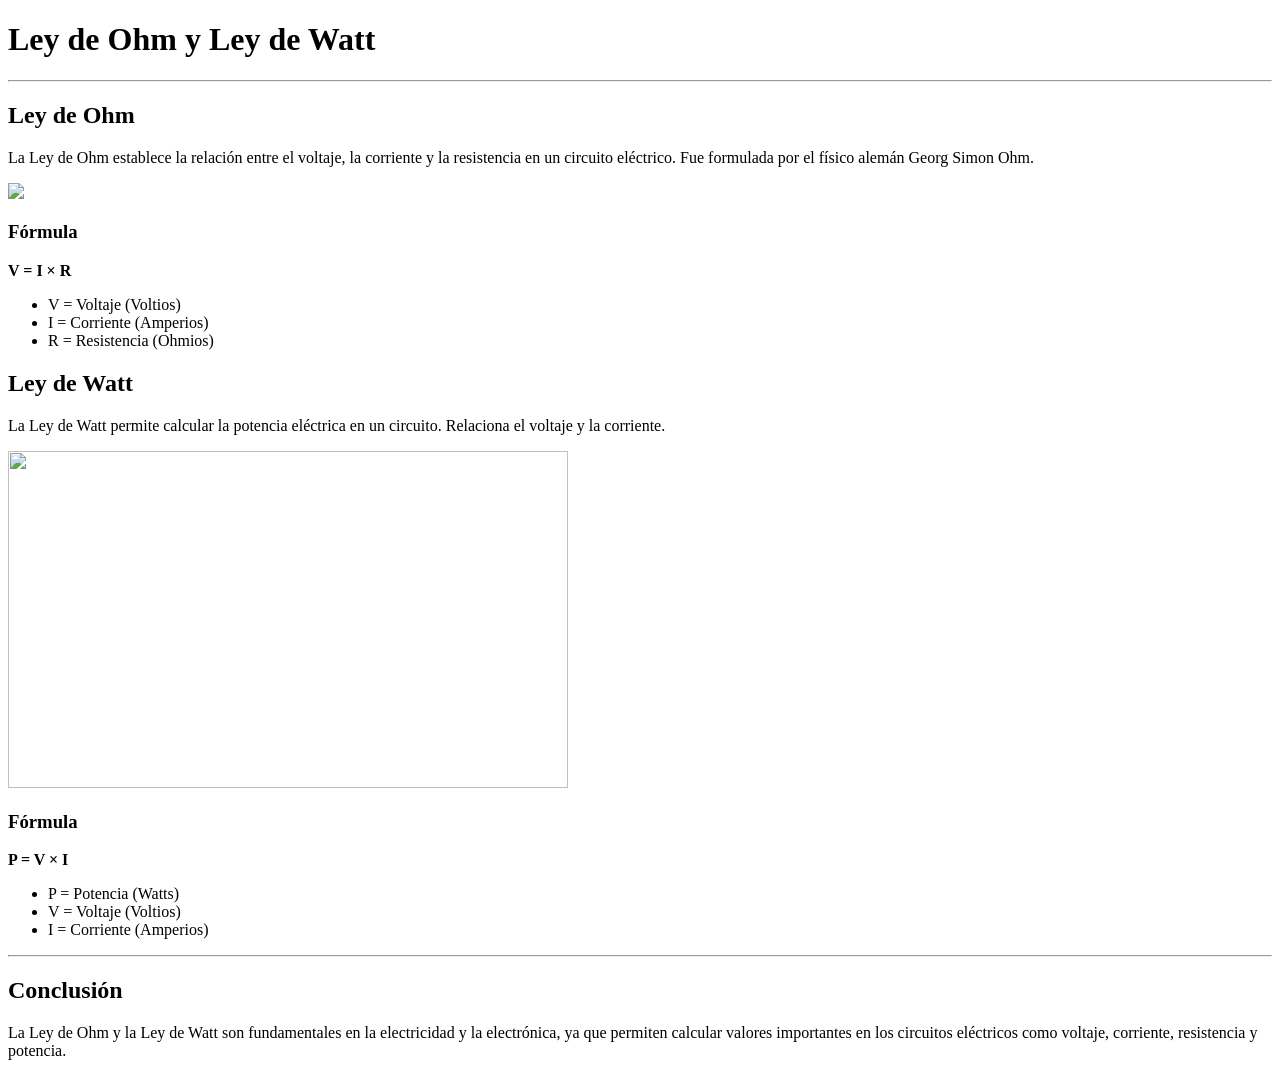
==== index.html @ fd138c72 "Add files via upload" ====
<!DOCTYPE html>
<html>
<head>
    <title>Ley de Ohm y Ley de Watt</title>
</head>

<body>

<h1>Ley de Ohm y Ley de Watt</h1>

<hr>

<h2>Ley de Ohm</h2>

<p>
La Ley de Ohm establece la relación entre el voltaje, la corriente y la resistencia en un circuito eléctrico.
Fue formulada por el físico alemán Georg Simon Ohm.
</p>
<img src="https://cdn.todamateria.com/imagenes/ley-de-ohm1-0-cke-edited-1.jpg"/>

<h3>Fórmula</h3>

<p><b>V = I × R</b></p>

<ul>
<li>V = Voltaje (Voltios)</li>
<li>I = Corriente (Amperios)</li>
<li>R = Resistencia (Ohmios)</li>
</ul>

<h2>Ley de Watt</h2>

<p>
La Ley de Watt permite calcular la potencia eléctrica en un circuito.
Relaciona el voltaje y la corriente.
</p>
<img src="https://blogger.googleusercontent.com/img/b/R29vZ2xl/AVvXsEhZmu781jUk_kpezfYcO8f7zc0z_VkYqo4PltQOSTGy09qAATiJNujnIxP65PoQhNNEwDEzooeZ_PLReFMlSCIuc3LklsLpJYX_FGrRhop51YITPsYHyAGb2cELGZ9OHNx0dkvzn3ZKQipt/s1600/2.png" width="560" height="337"/>


<h3>Fórmula</h3>

<p><b>P = V × I</b></p>

<ul>
<li>P = Potencia (Watts)</li>
<li>V = Voltaje (Voltios)</li>
<li>I = Corriente (Amperios)</li>
</ul>

<hr>

<h2>Conclusión</h2>

<p>
La Ley de Ohm y la Ley de Watt son fundamentales en la electricidad y la electrónica,
ya que permiten calcular valores importantes en los circuitos eléctricos como voltaje,
corriente, resistencia y potencia.
</p>

</body>
</html>
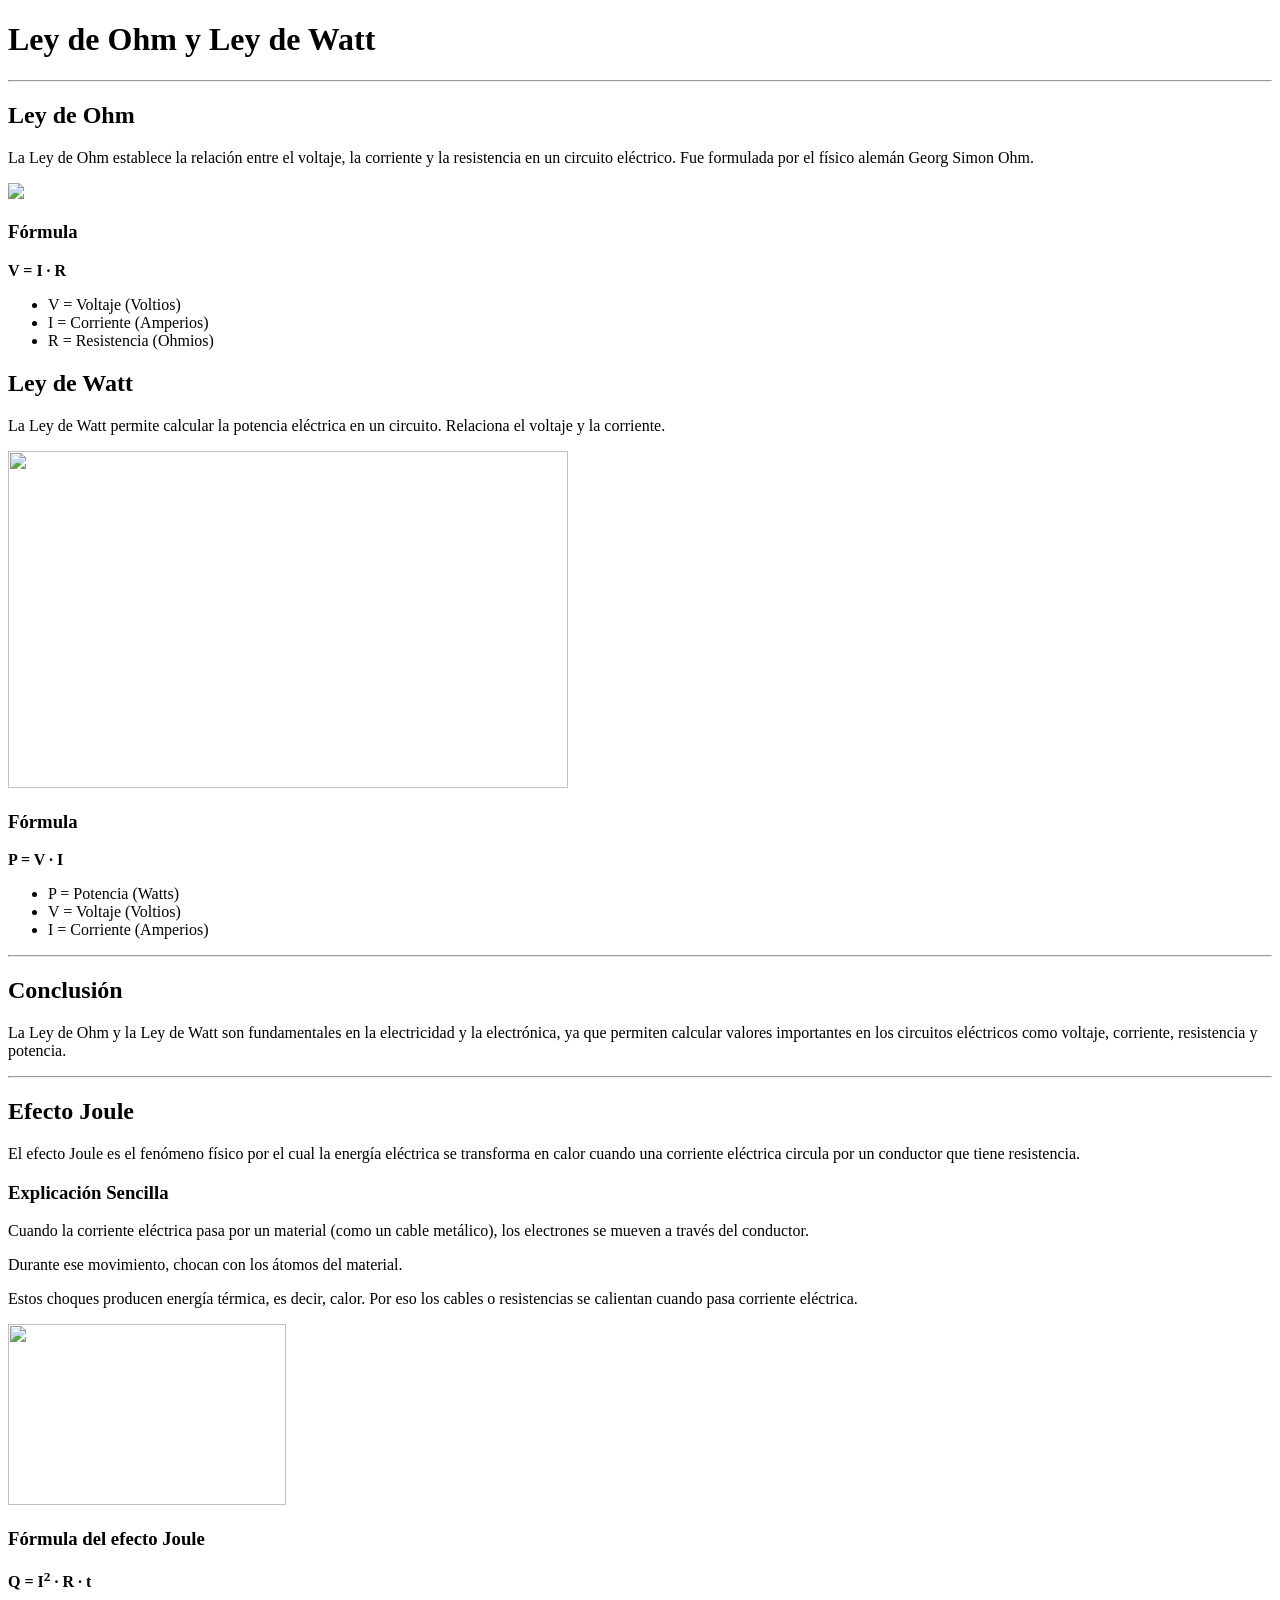
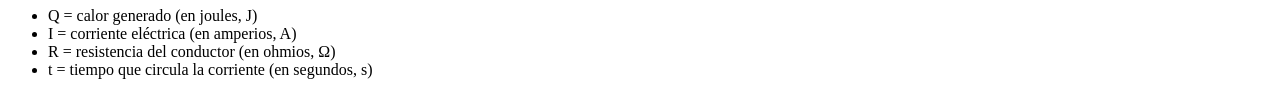
==== commit f6af20c9: "Add files via upload" ====
--- a/index.html
+++ b/index.html
@@ -20,7 +20,7 @@
 
 <h3>Fórmula</h3>
 
-<p><b>V = I × R</b></p>
+<p><b>V = I &middot; R</b></p>
 
 <ul>
 <li>V = Voltaje (Voltios)</li>
@@ -39,7 +39,7 @@
 
 <h3>Fórmula</h3>
 
-<p><b>P = V × I</b></p>
+<p><b>P = V &middot; I</b></p>
 
 <ul>
 <li>P = Potencia (Watts)</li>
@@ -57,5 +57,34 @@
 corriente, resistencia y potencia.
 </p>
 
+<hr>
+
+<h2>Efecto Joule</h2>
+
+<p> El efecto Joule es el fenómeno físico por el cual la energía eléctrica se transforma en calor cuando una corriente eléctrica circula por un conductor que tiene resistencia.</p>
+
+<h3>Explicación Sencilla</h3>
+<p>
+Cuando la corriente eléctrica pasa por un material (como un cable metálico), los electrones se mueven a través del conductor.</p> 
+<p>Durante ese movimiento, chocan con los átomos del material.
+</p>
+Estos choques producen energía térmica, es decir, calor.
+Por eso los cables o resistencias se calientan cuando pasa corriente eléctrica.</p>
+
+<img src="https://encrypted-tbn0.gstatic.com/images?q=tbn:ANd9GcSfxPcgNoVcotPucNcEzG-rWOh5TTk_eIrDMg&s" width="278" height="181">
+
+<h3>Fórmula del efecto Joule</h3>
+
+<p><b>Q = I<sup>2</sup> &middot; R &middot; t </b></p>
+
+<ul>
+   
+<li>Q = calor generado (en joules, J)</li>
+<li>I = corriente eléctrica (en amperios, A)</li>
+<li>R = resistencia del conductor (en ohmios, Ω)</li>
+<li>t = tiempo que circula la corriente (en segundos, s)</li>
+</ul>
+
+
 </body>
 </html>
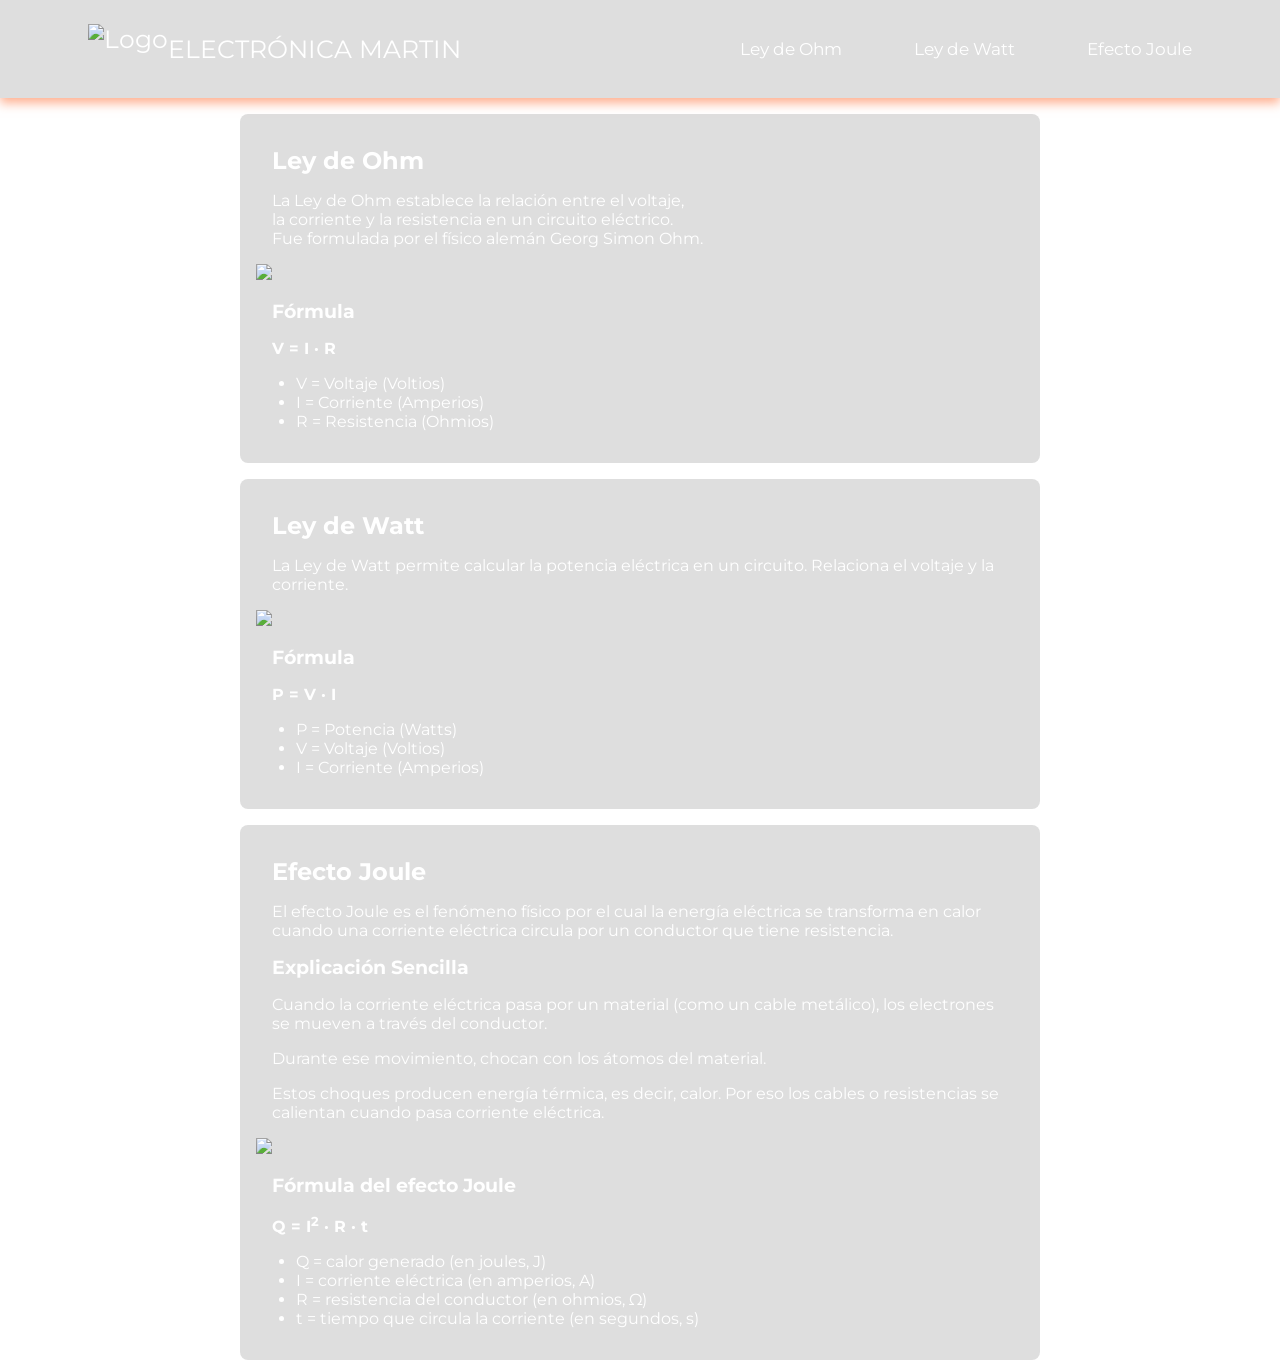
==== commit 69afea3a: "Add files via upload" ====
--- a/index.html
+++ b/index.html
@@ -1,90 +1,101 @@
 <!DOCTYPE html>
-<html>
+<html lang="en">
 <head>
-    <title>Ley de Ohm y Ley de Watt</title>
+    <meta charset="UTF-8">
+    <meta name="viewport" content="width=device-width, initial-scale=1.0">
+    <link rel="preconnect" href="https://fonts.googleapis.com">
+    <link rel="preconnect" href="https://fonts.gstatic.com" crossorigin>
+    <link href="https://fonts.googleapis.com/css2?family=Montserrat:ital,wght@0,100..900;1,100..900&display=swap" rel="stylesheet">
+    <link rel="stylesheet" href="style.css">
+    <title>Martín Soler</title>
 </head>
 
 <body>
+   
+    <nav class="navbar">
+        <div class="logo">
+            <a href="https://jarudev.github.io/itcts4z/">
+            <img src="img/logo etitc.png" alt="Logo">ELECTRÓNICA MARTIN</a>
+        </div>
+        <input type="checkbox" id="menu-toggle">
+        <label for="menu-toggle" class="menu-icon">
+            <div class="line"></div>
+            <div class="line"></div>
+            <div class="line"></div>
+        </label>
 
-<h1>Ley de Ohm y Ley de Watt</h1>
+        <ul class="nav-links">
+            <li><a href="#ley-de-ohm">Ley de Ohm</a></li>
+            <li><a href="#ley-de-Watt">Ley de Watt</a></li>
+            <li><a href="#efecto-joule">Efecto Joule</a></li>
+        </ul>
+    </nav>
+    
+    <section class="container">
+        <article>
+            <h2 id="ley-de-ohm">Ley de Ohm</h2>
+            <p>La Ley de Ohm establece la relación entre el voltaje,<br>
+                la corriente y la resistencia en un circuito eléctrico. <br>
+            Fue formulada por el físico alemán Georg Simon Ohm.</p>
+            <img src="https://cdn.todamateria.com/imagenes/ley-de-ohm1-0-cke-edited-1.jpg" />
+            <h3>Fórmula</h3>
+            <p><b>V = I &middot; R</b></p>
+            <ul>
+            <li>V = Voltaje (Voltios)</li>
+            <li>I = Corriente (Amperios)</li>
+            <li>R = Resistencia (Ohmios)</li>
+            </ul>
+        </article>
 
-<hr>
-
-<h2>Ley de Ohm</h2>
-
-<p>
-La Ley de Ohm establece la relación entre el voltaje, la corriente y la resistencia en un circuito eléctrico.
-Fue formulada por el físico alemán Georg Simon Ohm.
-</p>
-<img src="https://cdn.todamateria.com/imagenes/ley-de-ohm1-0-cke-edited-1.jpg"/>
-
-<h3>Fórmula</h3>
-
-<p><b>V = I &middot; R</b></p>
-
-<ul>
-<li>V = Voltaje (Voltios)</li>
-<li>I = Corriente (Amperios)</li>
-<li>R = Resistencia (Ohmios)</li>
-</ul>
-
-<h2>Ley de Watt</h2>
-
-<p>
-La Ley de Watt permite calcular la potencia eléctrica en un circuito.
-Relaciona el voltaje y la corriente.
-</p>
-<img src="https://blogger.googleusercontent.com/img/b/R29vZ2xl/AVvXsEhZmu781jUk_kpezfYcO8f7zc0z_VkYqo4PltQOSTGy09qAATiJNujnIxP65PoQhNNEwDEzooeZ_PLReFMlSCIuc3LklsLpJYX_FGrRhop51YITPsYHyAGb2cELGZ9OHNx0dkvzn3ZKQipt/s1600/2.png" width="560" height="337"/>
+        <article>
+            <h2 id="ley-de-Watt">Ley de Watt</h2>
+            
+            <p>
+            La Ley de Watt permite calcular la potencia eléctrica en un circuito.
+            Relaciona el voltaje y la corriente.
+            </p>
+            <img src="img\2-Photoroom.png" width="560"/>
 
 
-<h3>Fórmula</h3>
+            <h3>Fórmula</h3>
 
-<p><b>P = V &middot; I</b></p>
+            <p><b>P = V &middot; I</b></p>
 
-<ul>
-<li>P = Potencia (Watts)</li>
-<li>V = Voltaje (Voltios)</li>
-<li>I = Corriente (Amperios)</li>
-</ul>
+            <ul>
+            <li>P = Potencia (Watts)</li>
+            <li>V = Voltaje (Voltios)</li>
+            <li>I = Corriente (Amperios)</li>
+            </ul>
+        </article>
 
-<hr>
+        <article>
+            <h2 id="efecto-joule">Efecto Joule</h2>
 
-<h2>Conclusión</h2>
+            <p> El efecto Joule es el fenómeno físico por el cual la energía eléctrica se transforma en calor cuando una corriente eléctrica circula por un conductor que tiene resistencia.</p>
 
-<p>
-La Ley de Ohm y la Ley de Watt son fundamentales en la electricidad y la electrónica,
-ya que permiten calcular valores importantes en los circuitos eléctricos como voltaje,
-corriente, resistencia y potencia.
-</p>
+            <h3>Explicación Sencilla</h3>
+            <p>
+            Cuando la corriente eléctrica pasa por un material (como un cable metálico), los electrones se mueven a través del conductor.</p> 
+            <p>Durante ese movimiento, chocan con los átomos del material.
+            </p>
+            <p>Estos choques producen energía térmica, es decir, calor.
+            Por eso los cables o resistencias se calientan cuando pasa corriente eléctrica.</p>
 
-<hr>
+            <img src="https://encrypted-tbn0.gstatic.com/images?q=tbn:ANd9GcSfxPcgNoVcotPucNcEzG-rWOh5TTk_eIrDMg&s" width="400" >
 
-<h2>Efecto Joule</h2>
+            <h3>Fórmula del efecto Joule</h3>
 
-<p> El efecto Joule es el fenómeno físico por el cual la energía eléctrica se transforma en calor cuando una corriente eléctrica circula por un conductor que tiene resistencia.</p>
+            <p><b>Q = I<sup>2</sup> &middot; R &middot; t </b></p>
 
-<h3>Explicación Sencilla</h3>
-<p>
-Cuando la corriente eléctrica pasa por un material (como un cable metálico), los electrones se mueven a través del conductor.</p> 
-<p>Durante ese movimiento, chocan con los átomos del material.
-</p>
-Estos choques producen energía térmica, es decir, calor.
-Por eso los cables o resistencias se calientan cuando pasa corriente eléctrica.</p>
-
-<img src="https://encrypted-tbn0.gstatic.com/images?q=tbn:ANd9GcSfxPcgNoVcotPucNcEzG-rWOh5TTk_eIrDMg&s" width="278" height="181">
-
-<h3>Fórmula del efecto Joule</h3>
-
-<p><b>Q = I<sup>2</sup> &middot; R &middot; t </b></p>
-
-<ul>
-   
-<li>Q = calor generado (en joules, J)</li>
-<li>I = corriente eléctrica (en amperios, A)</li>
-<li>R = resistencia del conductor (en ohmios, Ω)</li>
-<li>t = tiempo que circula la corriente (en segundos, s)</li>
-</ul>
-
-
+            <ul>
+            
+            <li>Q = calor generado (en joules, J)</li>
+            <li>I = corriente eléctrica (en amperios, A)</li>
+            <li>R = resistencia del conductor (en ohmios, Ω)</li>
+            <li>t = tiempo que circula la corriente (en segundos, s)</li>
+            </ul>
+        </article>
+    </section>
+    <footer></footer>
 </body>
 </html>
--- a/style.css
+++ b/style.css
@@ -0,0 +1,212 @@
+html {
+  font-family: "Montserrat", sans-serif;
+  scroll-behavior: smooth;
+}
+body {
+    margin: 0;
+    padding: 0;
+    background-image: url("img/fondo.png"); 
+    background-size: cover;             
+    background-position: center;     
+    backdrop-filter: blur(10px);
+    height: 100vh;
+    background-attachment: fixed;
+    
+}
+
+.navbar {
+    padding-top: 100px;
+    position:static;
+    display: flex;
+    justify-content: space-between;
+    align-items: center;
+    padding: 16px 64px;
+    border: 20px;
+    box-shadow: 0 5px 10px rgba(255, 95, 31, 0.5);
+    transition: all 0.3s ease;;
+    background-color: rgba(89, 89, 89, 0.2);
+    z-index: 1000;
+}
+
+.nav-links {
+    list-style: none;
+    padding: 0;
+    margin: 0;
+    display: flex;
+    transition: all 0.5s ease;
+}
+
+.nav-links li {
+    margin-left: 24px;
+}
+
+.nav-links a {
+    text-decoration: none;
+    color: white;
+    font-size: 17px;
+    padding: 15px 24px;
+    border-radius: 30px;
+    transition: 0.3s ease;
+}
+
+.nav-links a:hover {
+    box-shadow: 0 5px 10px rgba(255, 95, 31, 1);
+    transition: all 0.3s ease;
+}
+
+.menu-icon {
+    display: none;
+    flex-direction: column;
+    cursor: pointer;
+    margin-left: auto;
+    position: relative;
+    z-index: 1;
+}
+
+.menu-icon .line {
+    width: 30px;
+    height: 3px;
+    background-color: white;
+    margin: 5px;
+    transition: all 0.3s ease;
+}
+
+#menu-toggle {
+    display: none;
+}
+
+
+.logo img {
+    height: 50px;
+    align-items: center;
+}
+
+.logo a {
+    display: flex;
+    text-decoration: none;
+    color: white;
+    font-size: 25px;
+    padding: 8px 24px;
+    align-items: center;
+    border-radius: 30px;
+}
+.logo a:hover {
+    box-shadow: 0 5px 10px rgba(255, 95, 31, 1);
+    transition: all 0.3s ease;
+}
+
+@media(max-width: 768px) {
+    .logo {
+        height: 40px;
+    }
+
+    .logo a {
+        font-size: 18px;
+        padding: 5px 10px;
+    }
+
+    .navbar {
+        padding: 12px 16px;
+    }
+
+    .menu-icon {
+        display: flex;
+    }
+
+    .nav-links {
+        position: absolute;
+        top: 60px;
+        right: 0;
+        width: 100%;
+        height: 0;
+        overflow: hidden;
+        flex-direction: column;
+        background-color: #223651;
+        text-align: center;
+        transition: height  0.5s ease;
+    }
+
+    .nav-links li {
+        margin: 0;
+        padding: 20px 0;
+        width: 100%;
+    }
+
+    .nav-links a {
+        font-size: 16px;
+        width: 100%;
+        padding: 10px 20px;
+    }
+    #menu-toggle:checked + .menu-icon + .nav-links {
+        height: 100vh;
+    }
+    
+    #menu-toggle:checked +.menu-icon .line:nth-child(1){
+        transform: rotate(45deg) translate(15px, 3px);
+    }
+
+    #menu-toggle:checked +.menu-icon .line:nth-child(2){
+        transform: scale(0);
+    }
+    
+    #menu-toggle:checked +.menu-icon .line:nth-child(3){
+        transform: rotate(-45deg) translate(15px, -4px);
+    }
+
+   
+    section article {
+        margin: 1rem 0.5rem;
+    }
+
+    section article h2 {
+        font-size: 20px;
+    }
+
+    section article p {
+        font-size: 14px;
+    }
+}
+
+.link {
+    display: inline-block;
+    padding: 12px 25px;
+    background: #364552;
+    color: white;
+    text-decoration: none;
+    border-radius: 12px;
+
+    box-shadow: 0 5px 10px rgba(0,0,0,0.4);
+    transition: all 0.3s ease;
+}
+
+.link:hover {
+    box-shadow: 0 10px 20px rgba(0,0,0,0.5);
+}
+
+.container {
+    max-width: 800px;
+    width: 90%;
+    margin: 0 auto;
+}
+
+section article {
+    transition: box-shadow 0.3s ease;
+    background-color: rgba(89, 89, 89, 0.2);
+    color: white;
+    margin: 1rem 0;
+    border-radius: 0.5rem ;
+    padding: 1rem;
+    cursor: pointer;
+}
+
+section article:hover {
+    box-shadow: 0 0.1rem 0.4rem rgba(89, 89, 89, 0.2);
+}
+
+section article h2, section article h3, section article p {
+    margin: 1rem;   
+}
+
+
+ 
+
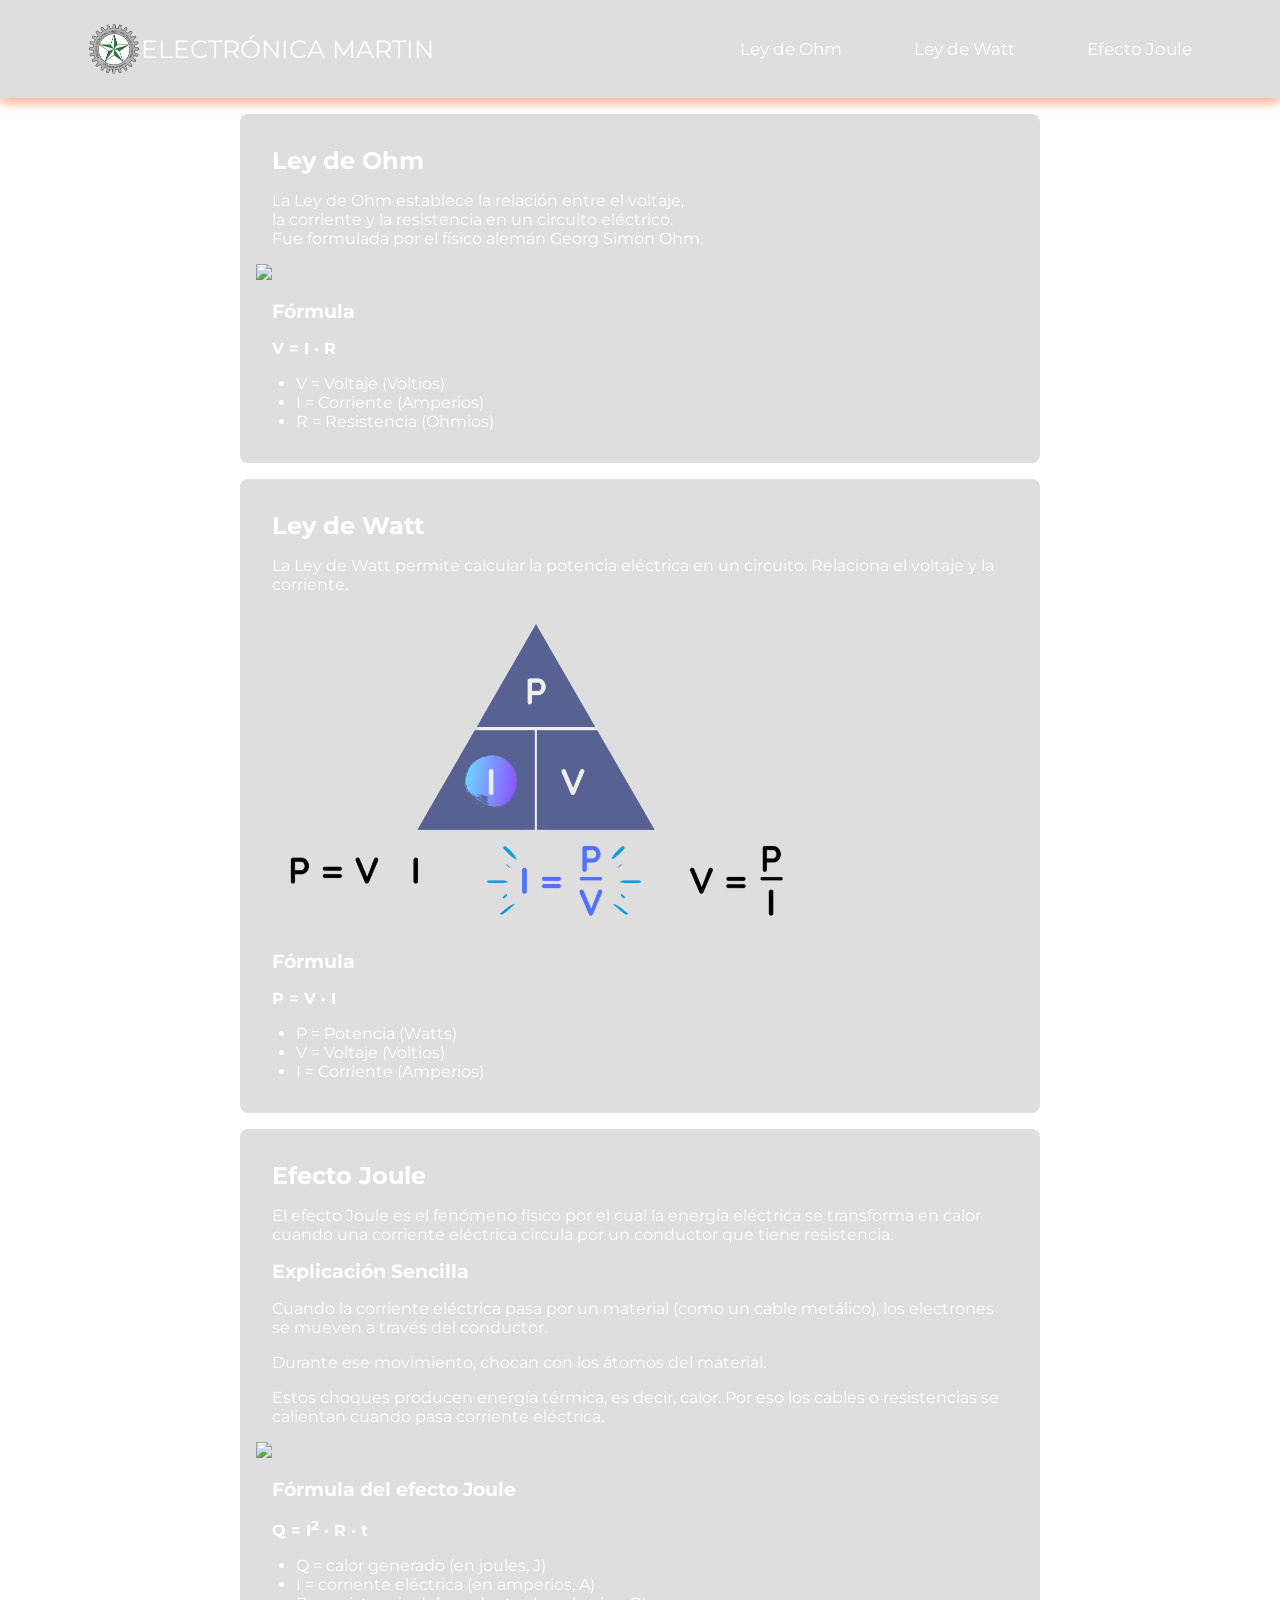
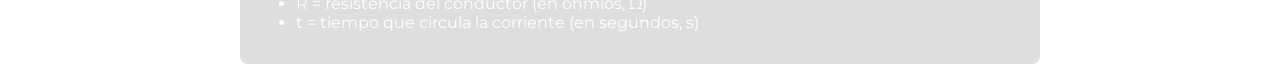
==== commit d1d765b1: "Update index.html" ====
--- a/index.html
+++ b/index.html
@@ -15,7 +15,7 @@
     <nav class="navbar">
         <div class="logo">
             <a href="https://jarudev.github.io/itcts4z/">
-            <img src="img/logo etitc.png" alt="Logo">ELECTRÓNICA MARTIN</a>
+            <img src="logo etitc.png" alt="Logo">ELECTRÓNICA MARTIN</a>
         </div>
         <input type="checkbox" id="menu-toggle">
         <label for="menu-toggle" class="menu-icon">
@@ -54,7 +54,7 @@
             La Ley de Watt permite calcular la potencia eléctrica en un circuito.
             Relaciona el voltaje y la corriente.
             </p>
-            <img src="img\2-Photoroom.png" width="560"/>
+            <img src="2-Photoroom.png" width="560"/>
 
 
             <h3>Fórmula</h3>
@@ -98,4 +98,4 @@
     </section>
     <footer></footer>
 </body>
-</html>+</html>
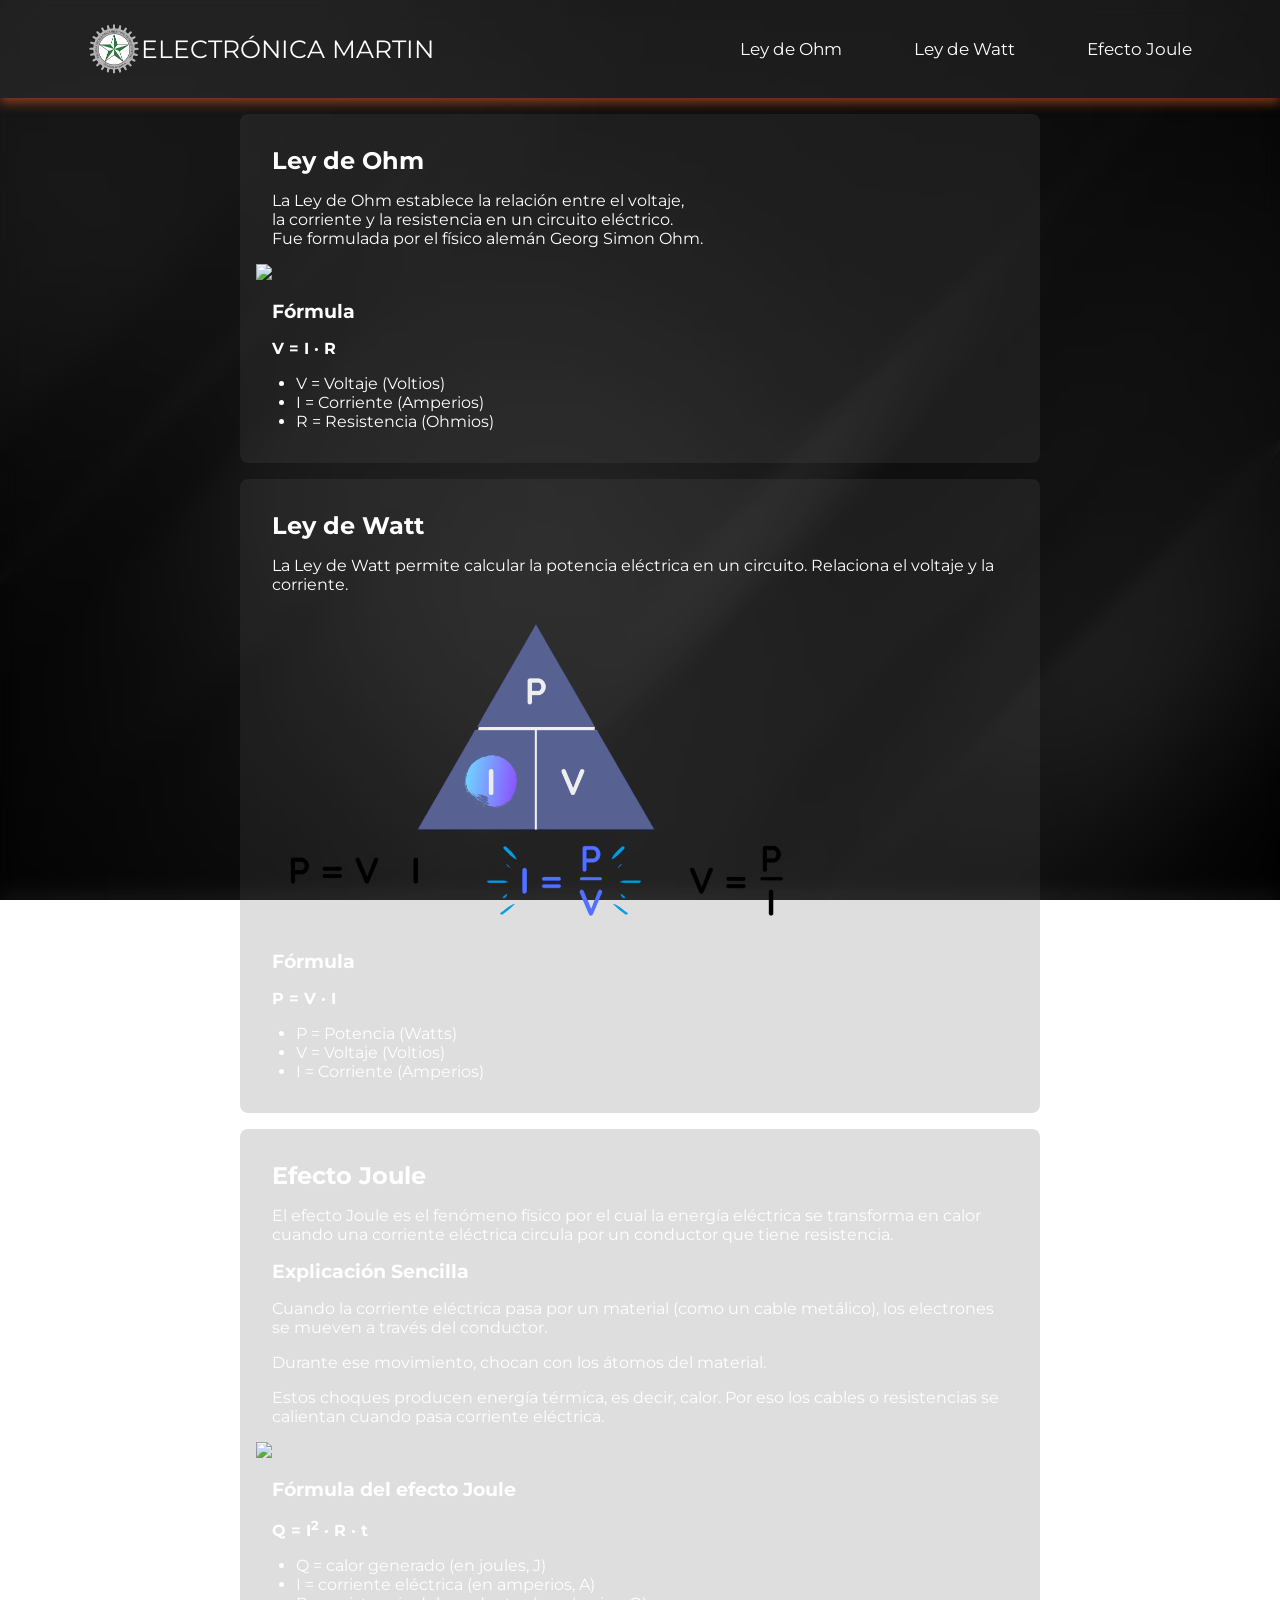
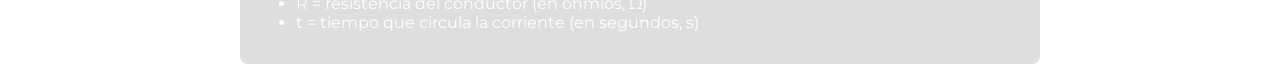
==== commit da9bab11: "Update index.html" ====
--- a/index.html
+++ b/index.html
@@ -10,6 +10,7 @@
     <title>Martín Soler</title>
 </head>
 
+    
 <body>
    
     <nav class="navbar">
--- a/style.css
+++ b/style.css
@@ -5,7 +5,7 @@
 body {
     margin: 0;
     padding: 0;
-    background-image: url("img/fondo.png"); 
+    background-image: url("fondo.png"); 
     background-size: cover;             
     background-position: center;     
     backdrop-filter: blur(10px);
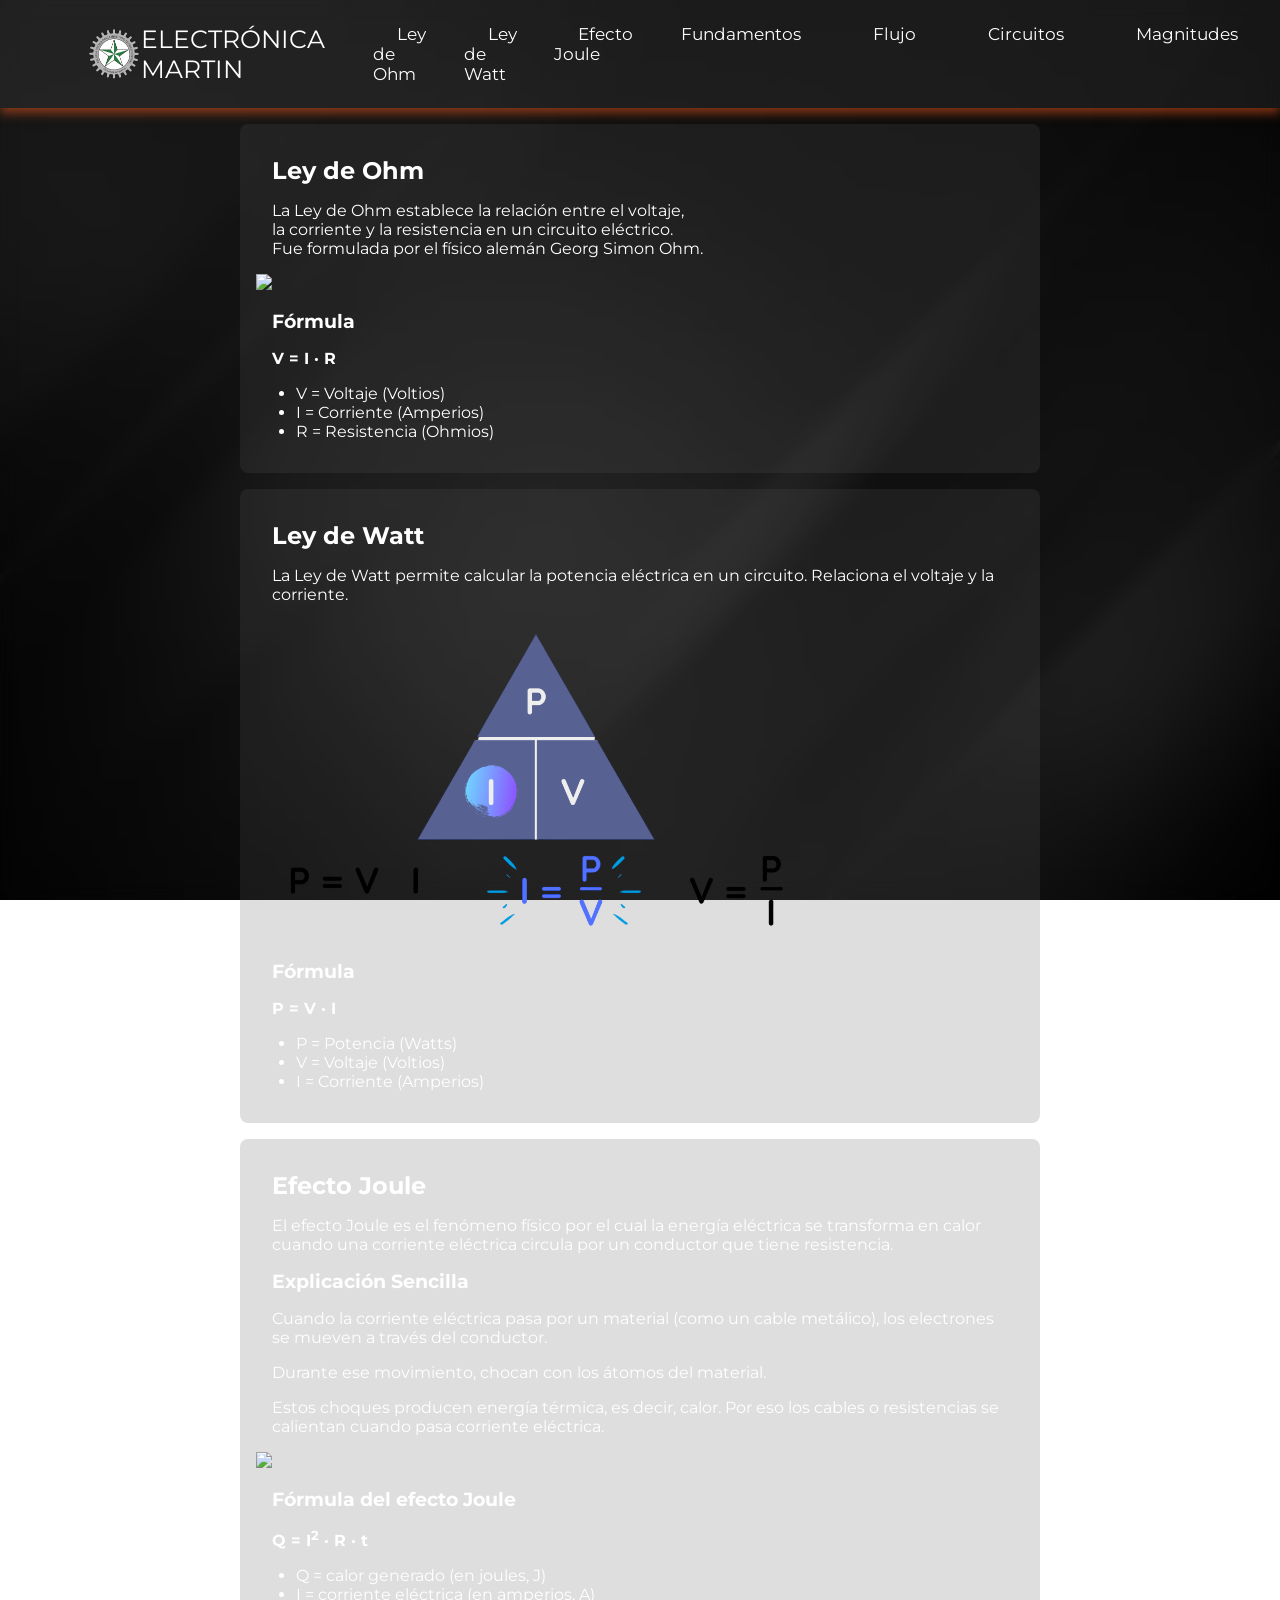
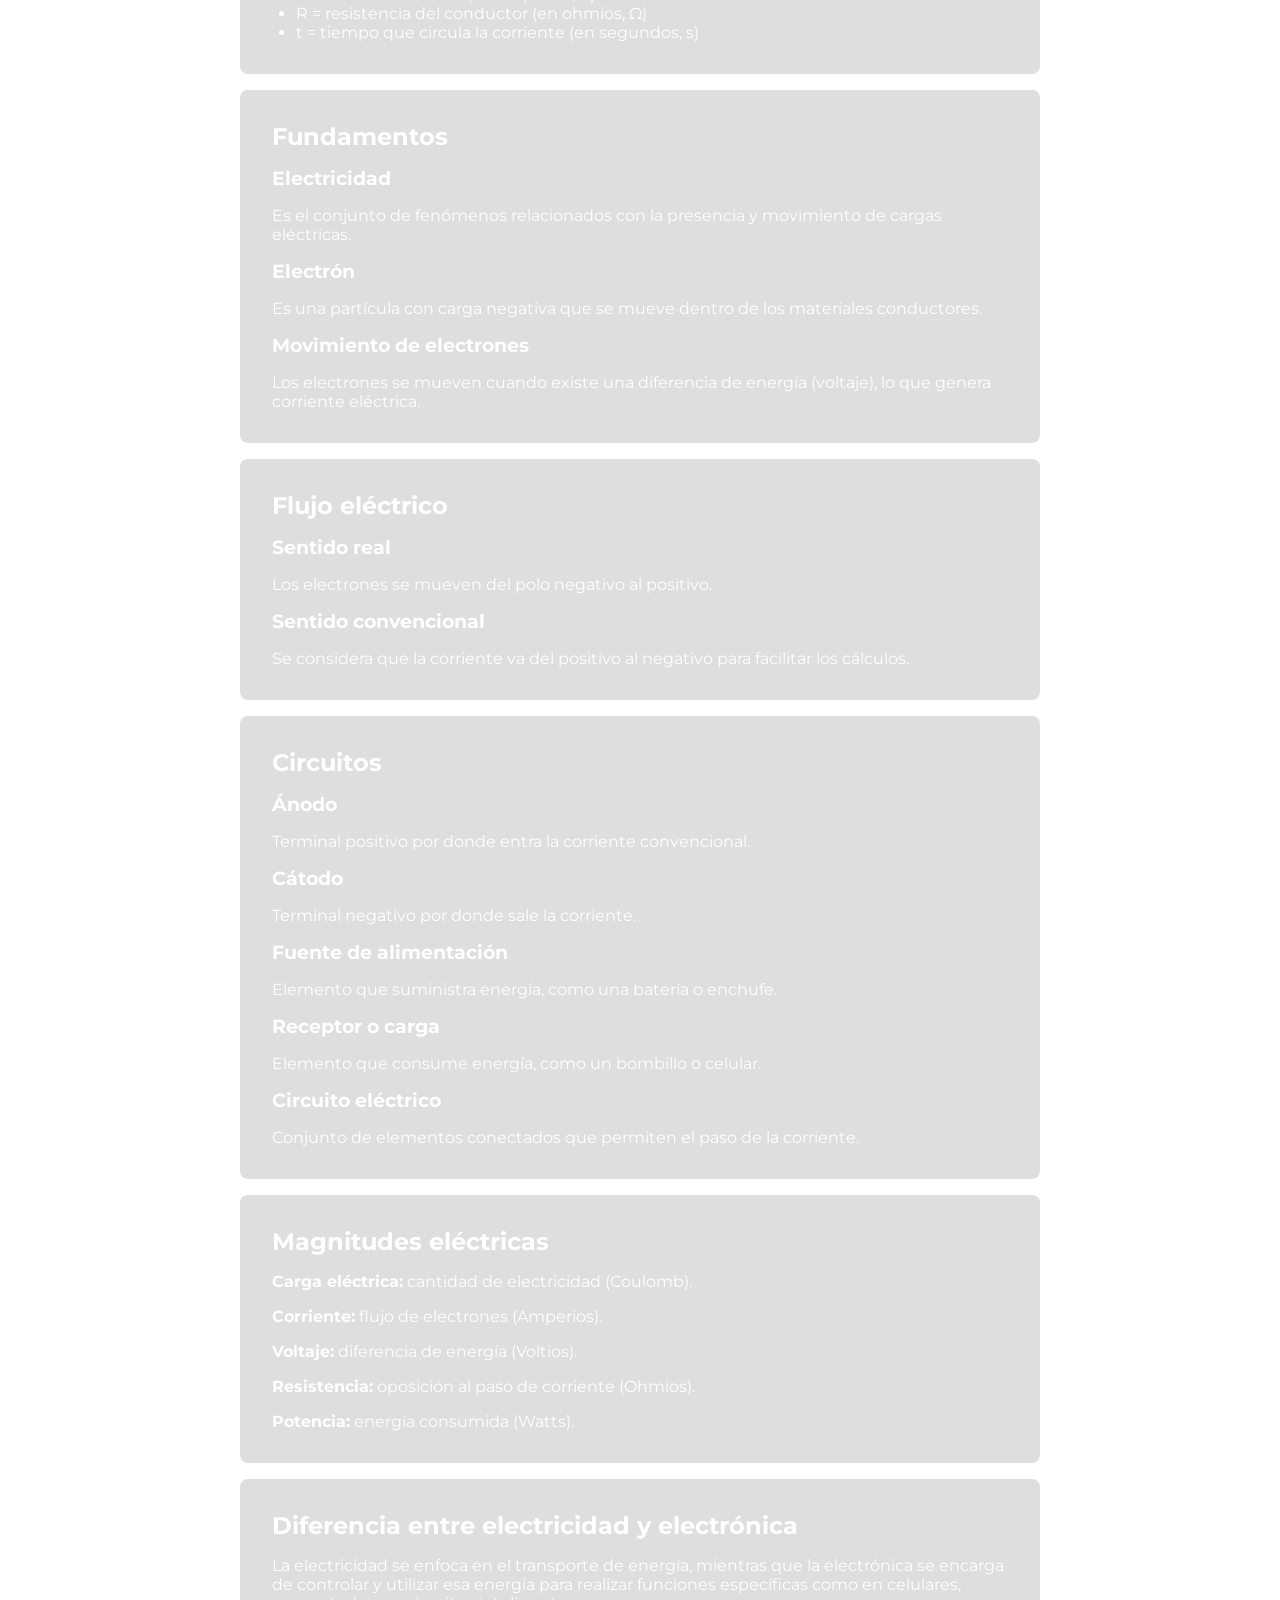
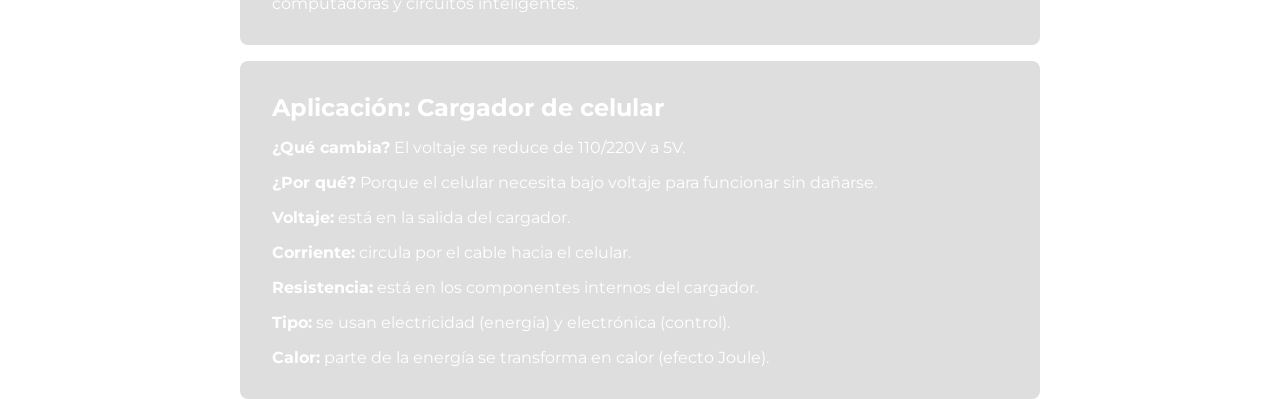
==== commit 7706a52c: "Add files via upload" ====
--- a/index.html
+++ b/index.html
@@ -7,7 +7,7 @@
     <link rel="preconnect" href="https://fonts.gstatic.com" crossorigin>
     <link href="https://fonts.googleapis.com/css2?family=Montserrat:ital,wght@0,100..900;1,100..900&display=swap" rel="stylesheet">
     <link rel="stylesheet" href="style.css">
-    <title>Martín Soler</title>
+    <title>ELECTRÓNICA MARTIN</title>
 </head>
 
     
@@ -29,6 +29,12 @@
             <li><a href="#ley-de-ohm">Ley de Ohm</a></li>
             <li><a href="#ley-de-Watt">Ley de Watt</a></li>
             <li><a href="#efecto-joule">Efecto Joule</a></li>
+            <li><a href="#fundamentos">Fundamentos</a></li>
+            <li><a href="#flujo">Flujo</a></li>
+            <li><a href="#circuitos">Circuitos</a></li>
+            <li><a href="#magnitudes">Magnitudes</a></li>
+            <li><a href="#diferencia">Electricidad vs Electrónica</a></li>
+            <li><a href="#aplicacion">Aplicación</a></li>
         </ul>
     </nav>
     
@@ -96,6 +102,91 @@
             <li>t = tiempo que circula la corriente (en segundos, s)</li>
             </ul>
         </article>
+
+        <!-- FUNDAMENTOS -->
+        <article>
+            <h2 id="fundamentos">Fundamentos</h2>
+        
+            <h3>Electricidad</h3>
+            <p>Es el conjunto de fenómenos relacionados con la presencia y movimiento de cargas eléctricas.</p>
+        
+            <h3>Electrón</h3>
+            <p>Es una partícula con carga negativa que se mueve dentro de los materiales conductores.</p>
+        
+            <h3>Movimiento de electrones</h3>
+            <p>Los electrones se mueven cuando existe una diferencia de energía (voltaje), lo que genera corriente eléctrica.</p>
+        </article>
+        
+        <!-- FLUJO -->
+        <article>
+            <h2 id="flujo">Flujo eléctrico</h2>
+        
+            <h3>Sentido real</h3>
+            <p>Los electrones se mueven del polo negativo al positivo.</p>
+        
+            <h3>Sentido convencional</h3>
+            <p>Se considera que la corriente va del positivo al negativo para facilitar los cálculos.</p>
+        </article>
+        
+        <!-- CIRCUITOS -->
+        <article>
+            <h2 id="circuitos">Circuitos</h2>
+        
+            <h3>Ánodo</h3>
+            <p>Terminal positivo por donde entra la corriente convencional.</p>
+        
+            <h3>Cátodo</h3>
+            <p>Terminal negativo por donde sale la corriente.</p>
+        
+            <h3>Fuente de alimentación</h3>
+            <p>Elemento que suministra energía, como una batería o enchufe.</p>
+        
+            <h3>Receptor o carga</h3>
+            <p>Elemento que consume energía, como un bombillo o celular.</p>
+        
+            <h3>Circuito eléctrico</h3>
+            <p>Conjunto de elementos conectados que permiten el paso de la corriente.</p>
+        </article>
+        
+        <!-- MAGNITUDES -->
+        <article>
+            <h2 id="magnitudes">Magnitudes eléctricas</h2>
+        
+            <p><b>Carga eléctrica:</b> cantidad de electricidad (Coulomb).</p>
+            <p><b>Corriente:</b> flujo de electrones (Amperios).</p>
+            <p><b>Voltaje:</b> diferencia de energía (Voltios).</p>
+            <p><b>Resistencia:</b> oposición al paso de corriente (Ohmios).</p>
+            <p><b>Potencia:</b> energía consumida (Watts).</p>
+        </article>
+        
+        <!-- DIFERENCIA -->
+        <article>
+            <h2 id="diferencia">Diferencia entre electricidad y electrónica</h2>
+            <p>
+            La electricidad se enfoca en el transporte de energía, mientras que la electrónica
+            se encarga de controlar y utilizar esa energía para realizar funciones específicas
+            como en celulares, computadoras y circuitos inteligentes.
+            </p>
+        </article>
+        
+        <!-- APLICACIÓN -->
+        <article>
+            <h2 id="aplicacion">Aplicación: Cargador de celular</h2>
+        
+            <p><b>¿Qué cambia?</b> El voltaje se reduce de 110/220V a 5V.</p>
+        
+            <p><b>¿Por qué?</b> Porque el celular necesita bajo voltaje para funcionar sin dañarse.</p>
+        
+            <p><b>Voltaje:</b> está en la salida del cargador.</p>
+        
+            <p><b>Corriente:</b> circula por el cable hacia el celular.</p>
+        
+            <p><b>Resistencia:</b> está en los componentes internos del cargador.</p>
+        
+            <p><b>Tipo:</b> se usan electricidad (energía) y electrónica (control).</p>
+        
+            <p><b>Calor:</b> parte de la energía se transforma en calor (efecto Joule).</p>
+        </article>
     </section>
     <footer></footer>
 </body>
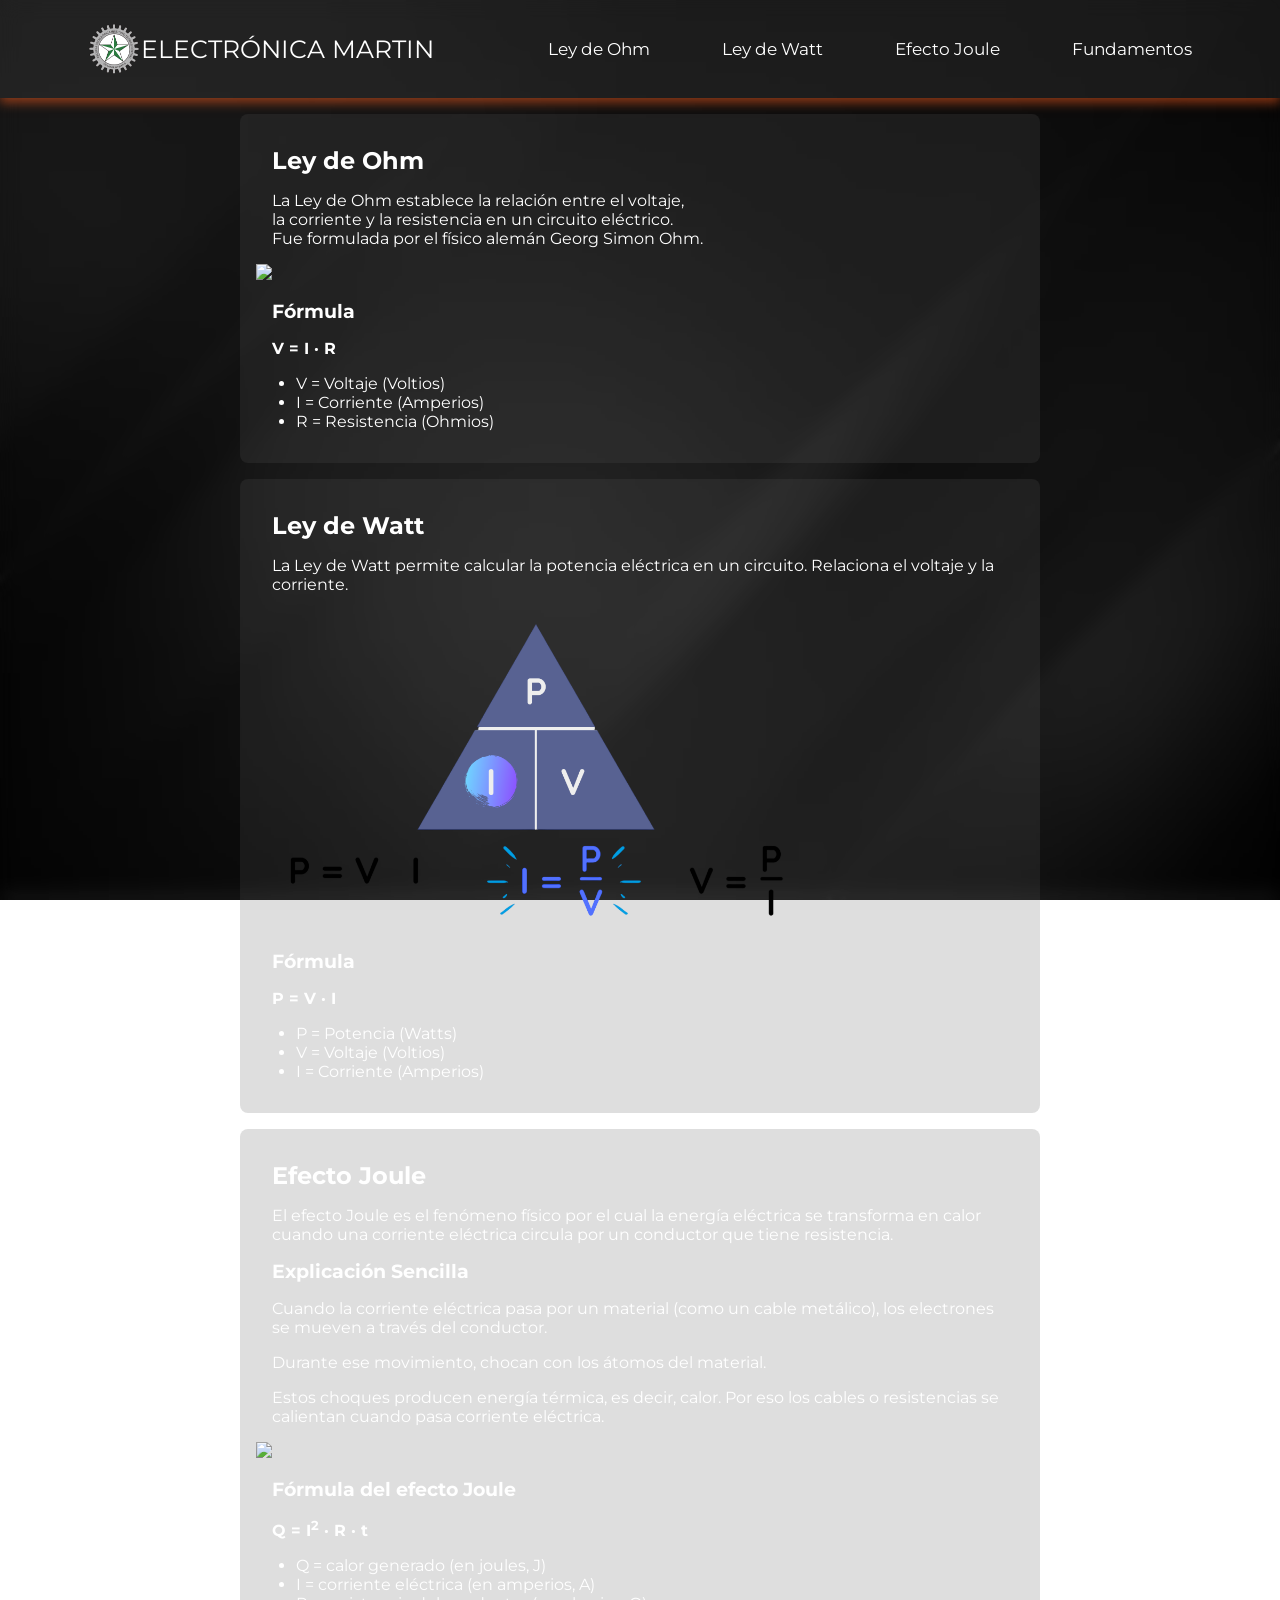
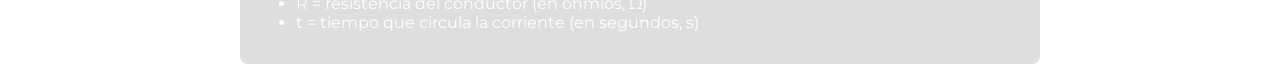
==== commit a4588db3: "Add files via upload" ====
--- a/index.html
+++ b/index.html
@@ -29,12 +29,8 @@
             <li><a href="#ley-de-ohm">Ley de Ohm</a></li>
             <li><a href="#ley-de-Watt">Ley de Watt</a></li>
             <li><a href="#efecto-joule">Efecto Joule</a></li>
-            <li><a href="#fundamentos">Fundamentos</a></li>
-            <li><a href="#flujo">Flujo</a></li>
-            <li><a href="#circuitos">Circuitos</a></li>
-            <li><a href="#magnitudes">Magnitudes</a></li>
-            <li><a href="#diferencia">Electricidad vs Electrónica</a></li>
-            <li><a href="#aplicacion">Aplicación</a></li>
+            <li><a href="fundamentos.html">Fundamentos</a></li>
+           
         </ul>
     </nav>
     
@@ -103,90 +99,7 @@
             </ul>
         </article>
 
-        <!-- FUNDAMENTOS -->
-        <article>
-            <h2 id="fundamentos">Fundamentos</h2>
-        
-            <h3>Electricidad</h3>
-            <p>Es el conjunto de fenómenos relacionados con la presencia y movimiento de cargas eléctricas.</p>
-        
-            <h3>Electrón</h3>
-            <p>Es una partícula con carga negativa que se mueve dentro de los materiales conductores.</p>
-        
-            <h3>Movimiento de electrones</h3>
-            <p>Los electrones se mueven cuando existe una diferencia de energía (voltaje), lo que genera corriente eléctrica.</p>
-        </article>
-        
-        <!-- FLUJO -->
-        <article>
-            <h2 id="flujo">Flujo eléctrico</h2>
-        
-            <h3>Sentido real</h3>
-            <p>Los electrones se mueven del polo negativo al positivo.</p>
-        
-            <h3>Sentido convencional</h3>
-            <p>Se considera que la corriente va del positivo al negativo para facilitar los cálculos.</p>
-        </article>
-        
-        <!-- CIRCUITOS -->
-        <article>
-            <h2 id="circuitos">Circuitos</h2>
-        
-            <h3>Ánodo</h3>
-            <p>Terminal positivo por donde entra la corriente convencional.</p>
-        
-            <h3>Cátodo</h3>
-            <p>Terminal negativo por donde sale la corriente.</p>
-        
-            <h3>Fuente de alimentación</h3>
-            <p>Elemento que suministra energía, como una batería o enchufe.</p>
-        
-            <h3>Receptor o carga</h3>
-            <p>Elemento que consume energía, como un bombillo o celular.</p>
-        
-            <h3>Circuito eléctrico</h3>
-            <p>Conjunto de elementos conectados que permiten el paso de la corriente.</p>
-        </article>
-        
-        <!-- MAGNITUDES -->
-        <article>
-            <h2 id="magnitudes">Magnitudes eléctricas</h2>
-        
-            <p><b>Carga eléctrica:</b> cantidad de electricidad (Coulomb).</p>
-            <p><b>Corriente:</b> flujo de electrones (Amperios).</p>
-            <p><b>Voltaje:</b> diferencia de energía (Voltios).</p>
-            <p><b>Resistencia:</b> oposición al paso de corriente (Ohmios).</p>
-            <p><b>Potencia:</b> energía consumida (Watts).</p>
-        </article>
-        
-        <!-- DIFERENCIA -->
-        <article>
-            <h2 id="diferencia">Diferencia entre electricidad y electrónica</h2>
-            <p>
-            La electricidad se enfoca en el transporte de energía, mientras que la electrónica
-            se encarga de controlar y utilizar esa energía para realizar funciones específicas
-            como en celulares, computadoras y circuitos inteligentes.
-            </p>
-        </article>
-        
-        <!-- APLICACIÓN -->
-        <article>
-            <h2 id="aplicacion">Aplicación: Cargador de celular</h2>
-        
-            <p><b>¿Qué cambia?</b> El voltaje se reduce de 110/220V a 5V.</p>
-        
-            <p><b>¿Por qué?</b> Porque el celular necesita bajo voltaje para funcionar sin dañarse.</p>
-        
-            <p><b>Voltaje:</b> está en la salida del cargador.</p>
-        
-            <p><b>Corriente:</b> circula por el cable hacia el celular.</p>
-        
-            <p><b>Resistencia:</b> está en los componentes internos del cargador.</p>
-        
-            <p><b>Tipo:</b> se usan electricidad (energía) y electrónica (control).</p>
-        
-            <p><b>Calor:</b> parte de la energía se transforma en calor (efecto Joule).</p>
-        </article>
+       
     </section>
     <footer></footer>
 </body>
--- a/style.css
+++ b/style.css
@@ -207,6 +207,94 @@
     margin: 1rem;   
 }
 
-
- 
-
+.panel-circuito{
+    flex:1;
+    min-width:420px;
+    background:white;
+    border-radius:18px;
+    padding:25px;
+    box-shadow:0 10px 30px rgba(0,0,0,0.08);
+}
+
+.leyenda{
+    display:flex;
+    gap:20px;
+    margin-top:15px;
+    flex-wrap:wrap;
+}
+
+.item{
+    display:flex;
+    align-items:center;
+    gap:10px;
+    font-size:0.95rem;
+}
+
+.bola{
+    width:14px;
+    height:14px;
+    border-radius:50%;
+}
+
+.azul{
+    background:#1f7aff;
+}
+
+.roja{
+    background:#ff4040;
+}
+
+svg{
+    width:100%;
+    height:auto;
+}
+
+/* Resplandor del bombillo */
+.glow{
+    animation: glow 1.6s infinite alternate;
+}
+
+@keyframes glow{
+    from{
+        filter: drop-shadow(0 0 6px rgba(255,210,50,0.5));
+    }
+    to{
+        filter: drop-shadow(0 0 20px rgba(255,210,50,1));
+    }
+}
+
+/* Movimiento de partículas */
+.electron{
+    offset-path: path("M 130 300 L 130 120 Q 130 80 170 80 L 430 80 Q 470 80 470 120 L 470 300");
+    animation: moveElectron 5s linear infinite;
+}
+
+.convencional{
+    offset-path: path("M 470 300 L 470 120 Q 470 80 430 80 L 170 80 Q 130 80 130 120 L 130 300");
+    animation: moveConv 5s linear infinite;
+}
+
+@keyframes moveElectron{
+    from{
+        offset-distance:0%;
+    }
+    to{
+        offset-distance:100%;
+    }
+}
+
+@keyframes moveConv{
+    from{
+        offset-distance:0%;
+    }
+    to{
+        offset-distance:100%;
+    }
+}
+
+.delay1{ animation-delay: -1s; }
+.delay2{ animation-delay: -2s; }
+.delay3{ animation-delay: -3s; }
+.delay4{ animation-delay: -4s; }
+
+
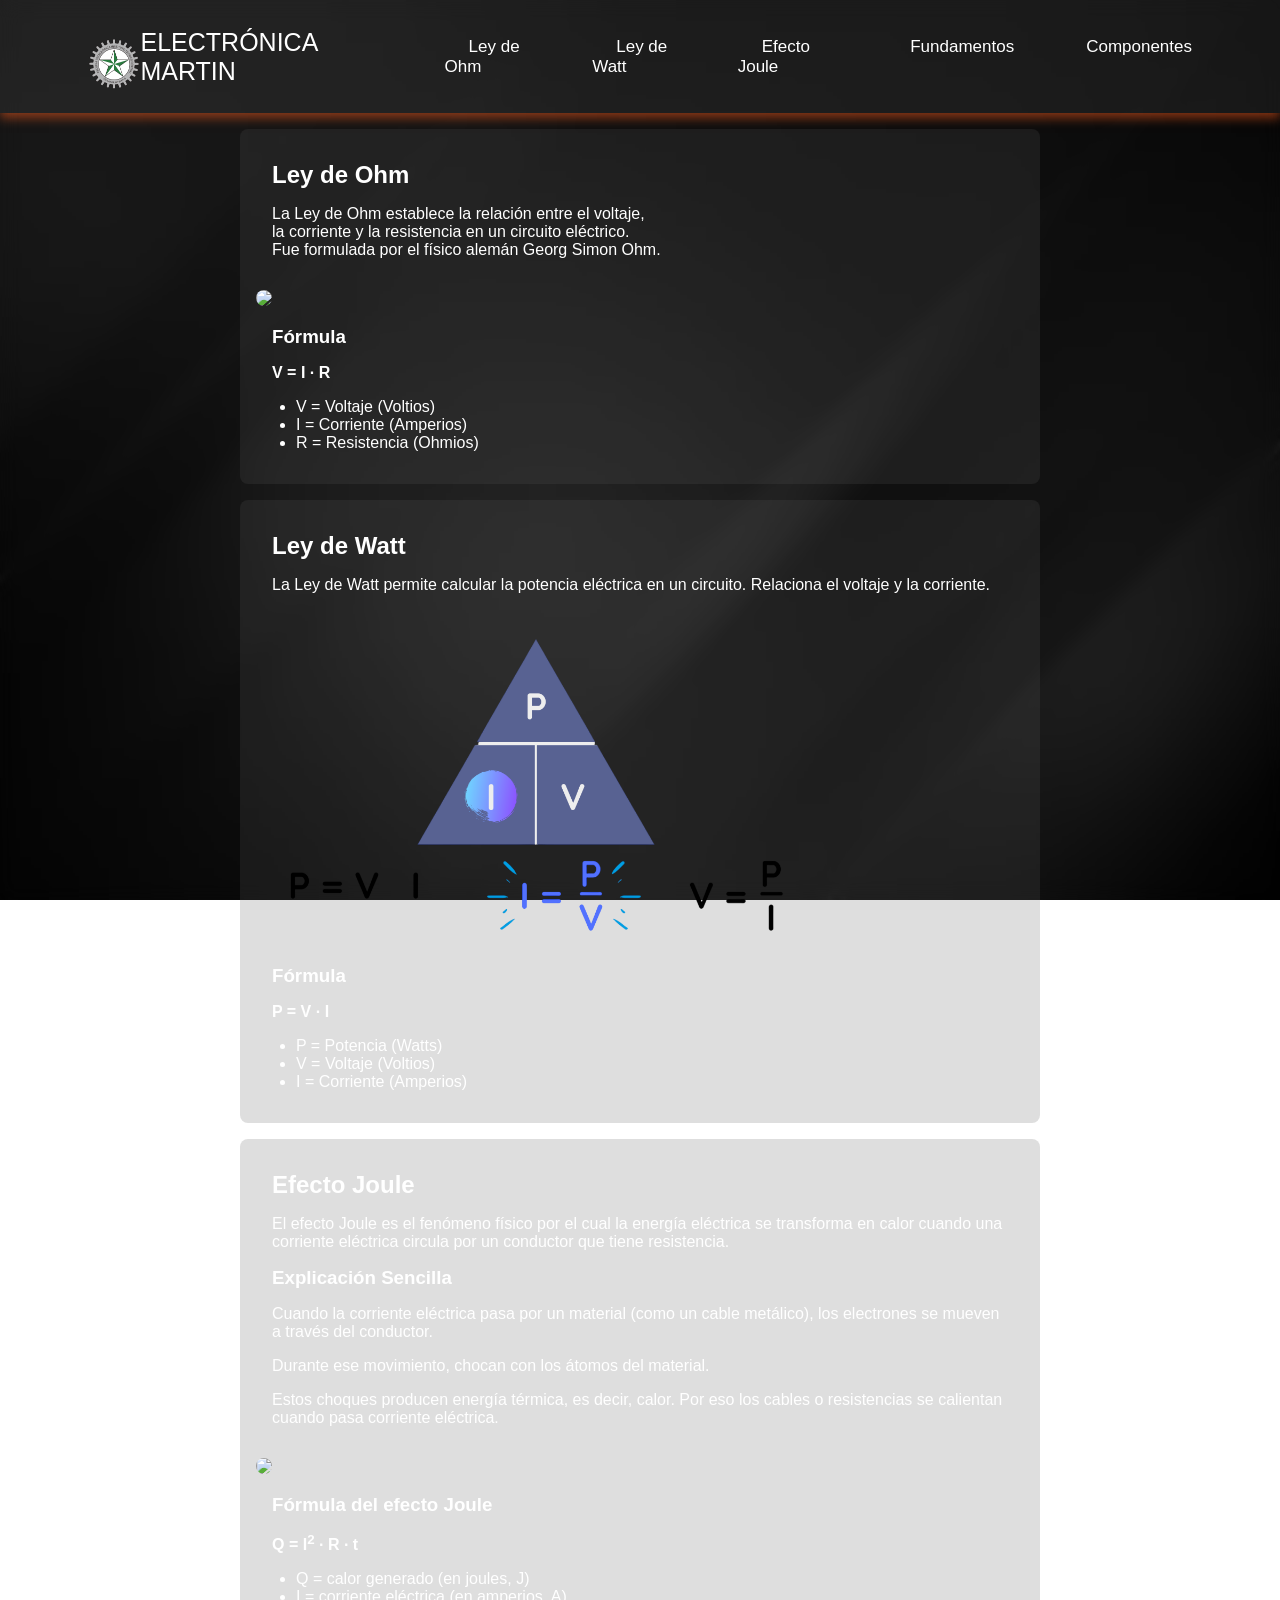
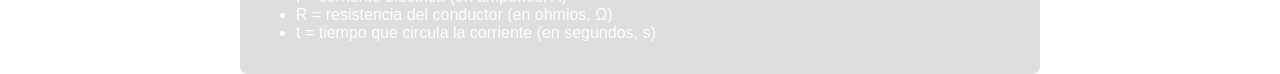
==== commit b50a9915: "Add files via upload" ====
--- a/index.html
+++ b/index.html
@@ -30,6 +30,7 @@
             <li><a href="#ley-de-Watt">Ley de Watt</a></li>
             <li><a href="#efecto-joule">Efecto Joule</a></li>
             <li><a href="fundamentos.html">Fundamentos</a></li>
+            <li><a href="componentes.html">Componentes</a></li>
            
         </ul>
     </nav>
@@ -102,5 +103,6 @@
        
     </section>
     <footer></footer>
+    <script src="script.js"></script>
 </body>
 </html>
--- a/style.css
+++ b/style.css
@@ -1,6 +1,6 @@
 html {
-  font-family: "Montserrat", sans-serif;
-  scroll-behavior: smooth;
+    font-family: Arial, sans-serif;
+    scroll-behavior: smooth;
 }
 body {
     margin: 0;
@@ -95,6 +95,54 @@
     transition: all 0.3s ease;
 }
 
+.btn-info{
+    background:#ff5f1f;
+    color:white;
+    border:none;
+    padding:12px 20px;
+    border-radius:12px;
+    cursor:pointer;
+    font-size:16px;
+    transition:0.3s ease;
+}
+
+.btn-info:hover{
+    transform:scale(1.05);
+    box-shadow:0 5px 15px rgba(255,95,31,0.6);
+}
+
+img{
+    max-width:100%;
+    border-radius:12px;
+    margin-top:15px;
+}
+
+/* ========================= */
+/* BOMBILLO INTERACTIVO */
+/* ========================= */
+
+#bombillo{
+
+    width:120px;
+    height:120px;
+
+    background:yellow;
+
+    border-radius:50%;
+
+    margin-top:20px;
+
+    box-shadow:0 0 40px yellow;
+
+    transition:0.3s ease;
+}
+
+#sliderBrillo{
+
+    width:100%;
+    margin-top:20px;
+}
+
 @media(max-width: 768px) {
     .logo {
         height: 40px;
